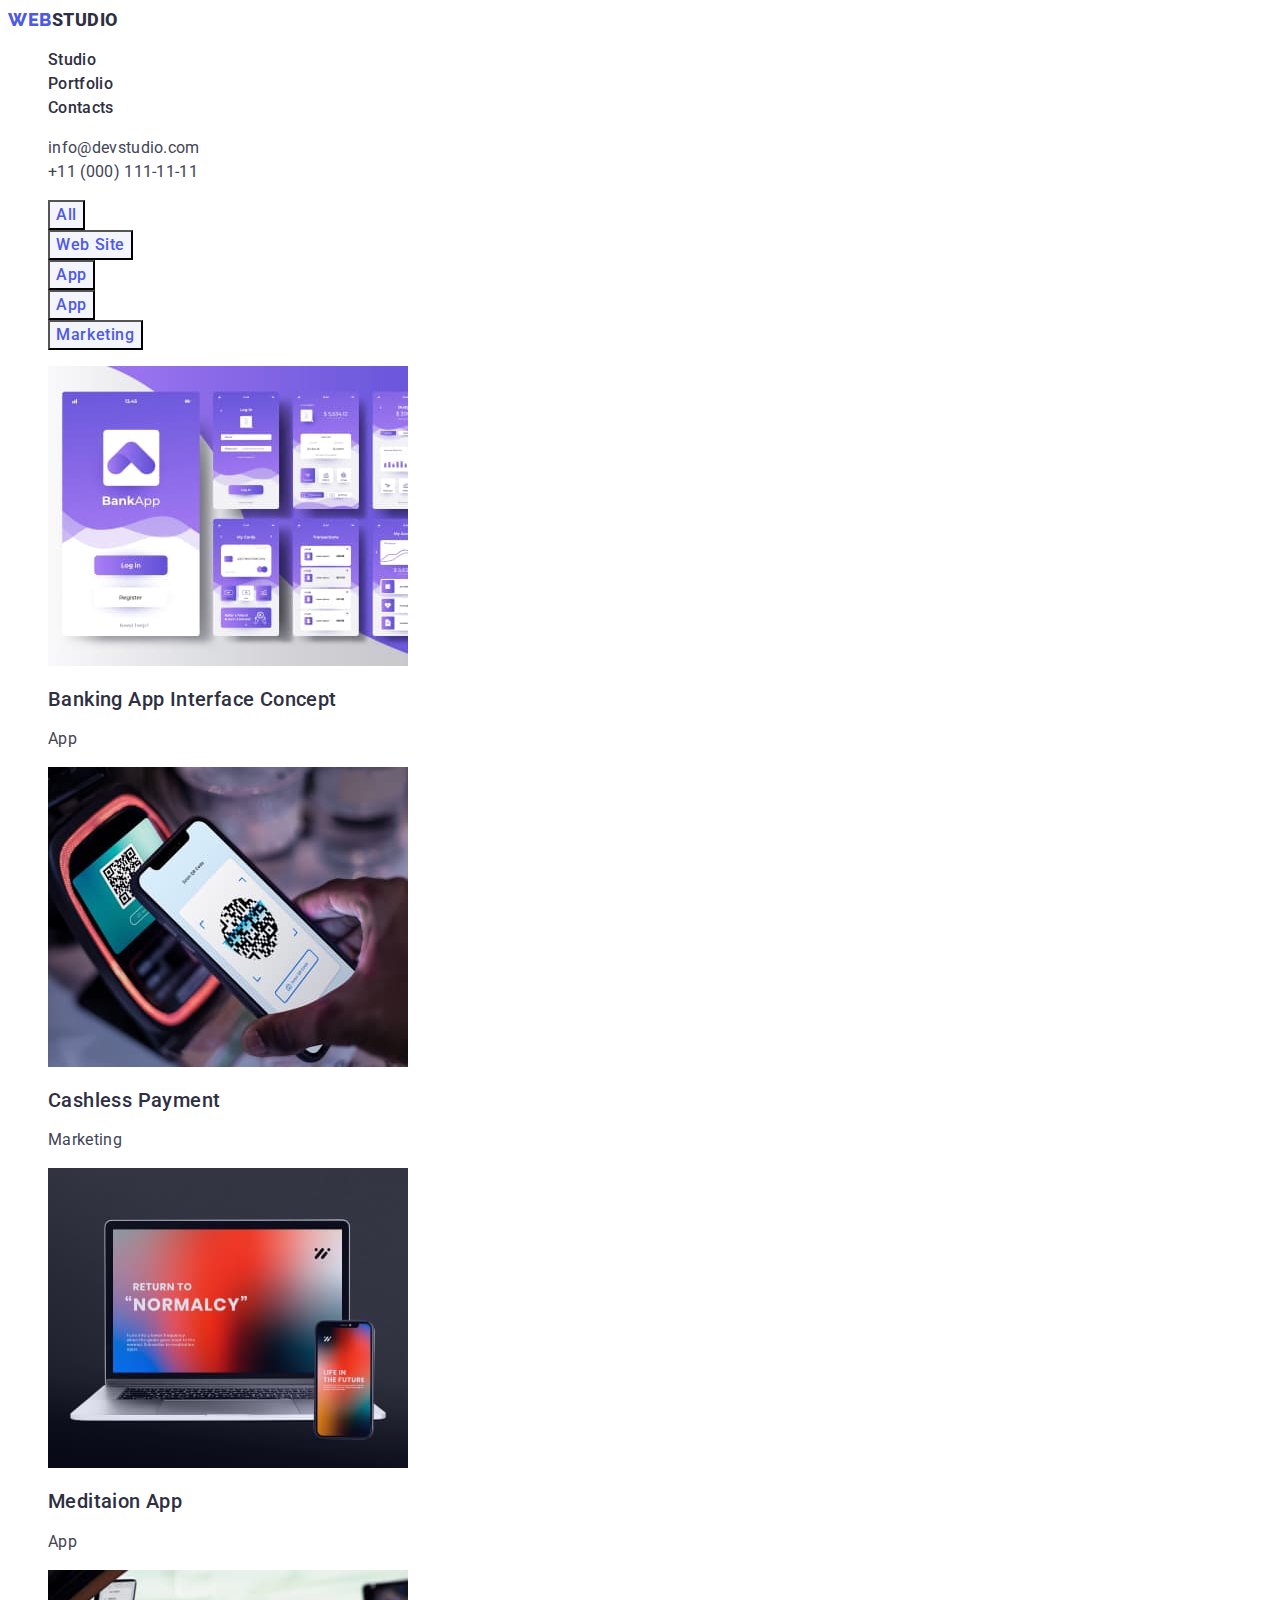
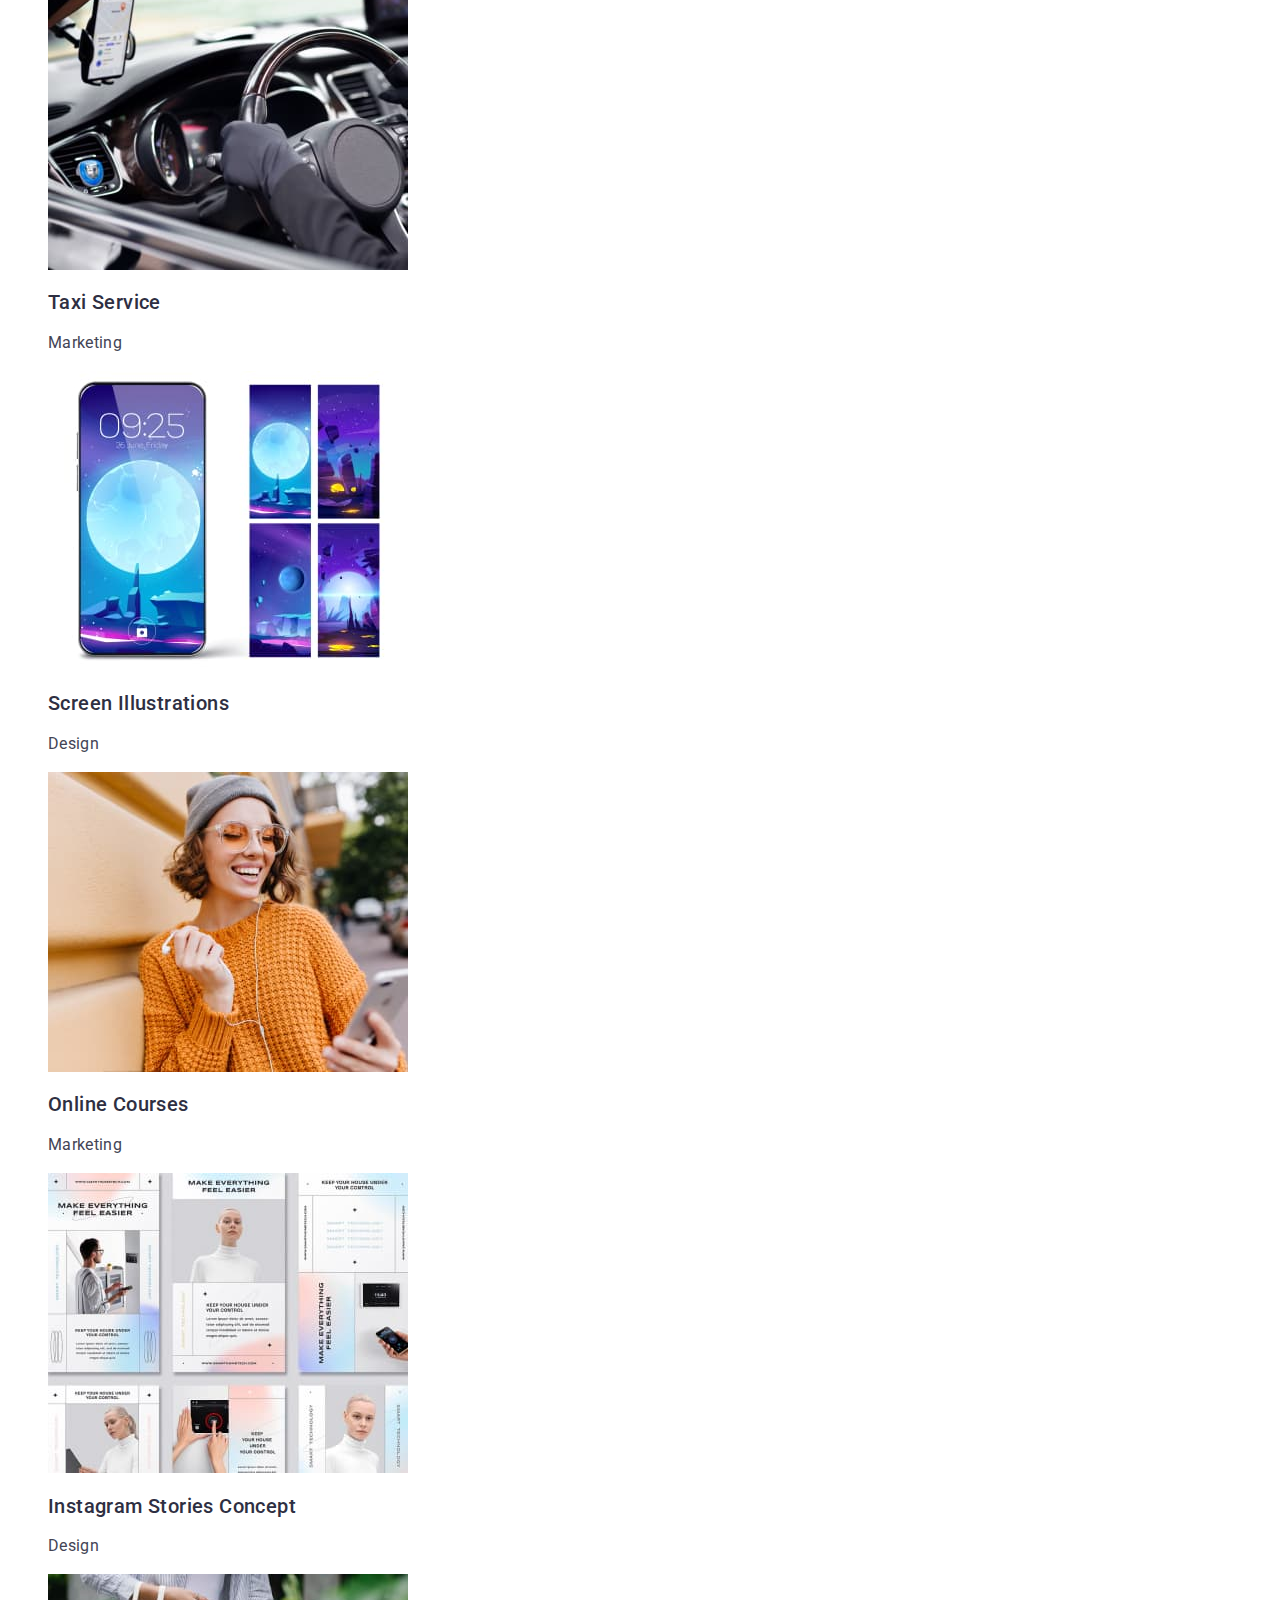
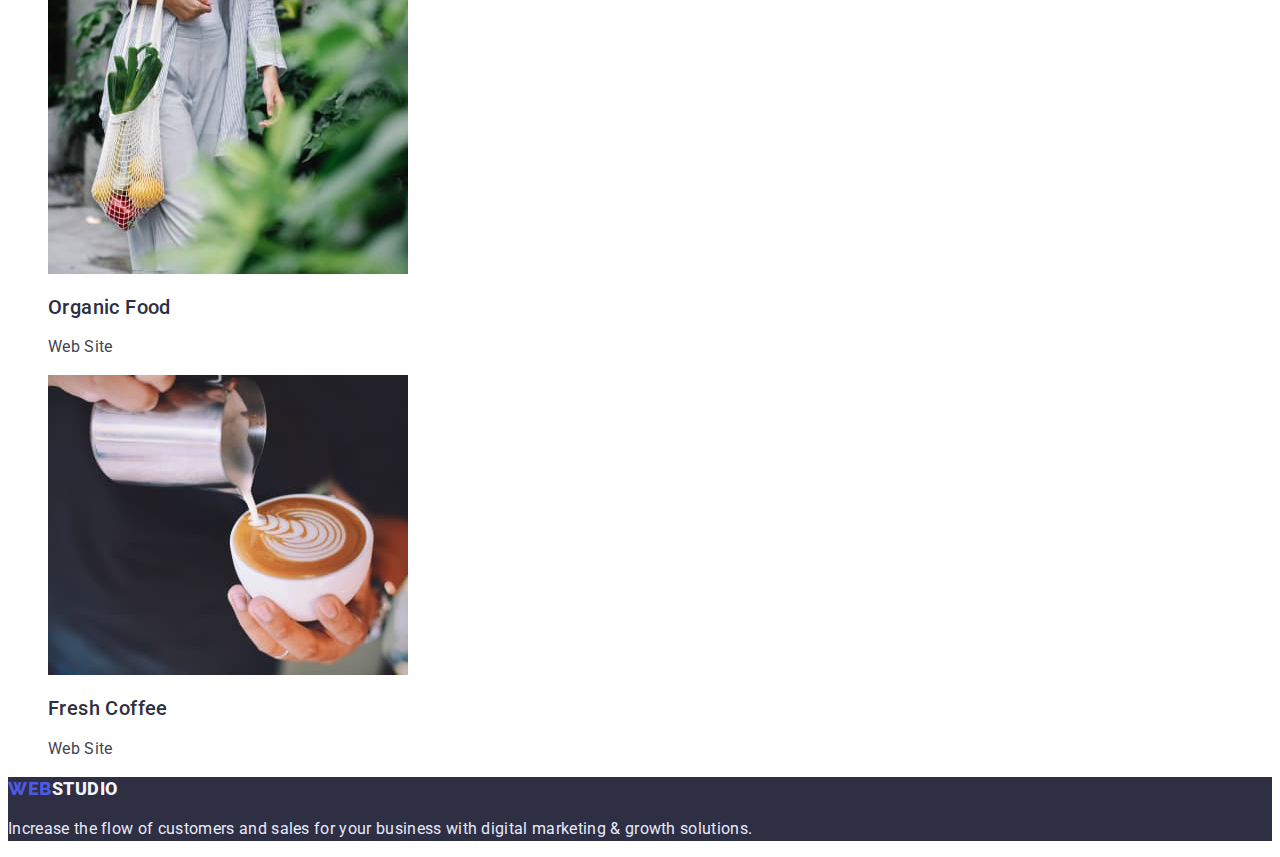
==== portfolio.html @ 966a5df7 "Initial commit" ====
<!DOCTYPE html>
<html lang="en">
  <head>
    <meta charset="UTF-8" />
    <meta http-equiv="X-UA-Compatible" content="IE=edge" />
    <meta name="viewport" content="width=device-width, initial-scale=1.0" />
    <link rel="preconnect" href="https://fonts.googleapis.com" />
    <link rel="preconnect" href="https://fonts.gstatic.com" crossorigin />
    <link
      href="https://fonts.googleapis.com/css2?family=Raleway:wght@800&family=Roboto:wght@400;500;700&display=swap"
      rel="stylesheet"
    />
    <link rel="stylesheet" href="./css/style.css" />
    <title>HW2</title>
  </head>
  <body>
    <header>
      <nav class="navOne">
        <a class="logo link" href="">Web<span class="logo3">Studio</span></a>

        <ul class="menu list" >
          <li class="menu-item">
            <a class="menu-link link" href="file:///C:/Users/serge/Desktop/Нова%20папка/goit-markup-hw-01/index.html">Studio</a>
          </li>
          <li class="menu-item">
            <a class="menu-link link" href="file:///C:/Users/serge/Desktop/Нова%20папка/goit-markup-hw-01/portfolio.html">Portfolio</a>
          </li>
          <li class="menu-item">
            <a class="menu-link link" href="">Contacts</a>
          </li>
        </ul>
      </nav>
      <ul class="contact list">
        <li><a class="contact-mail link" href="mailto:info@devstudio.com">info@devstudio.com</a></li>
        <li><a class="contact-phone-number link" href="tel:+110001111111">+11 (000) 111-11-11</a></li>
      </ul>
    </header>

    <main>
      <!-- <h1>Списки</h1> -->
      <ul class="list">
        <li>
          <button  class="btn" type="button">All</button>
        </li>
        <li><button class="btn" type="button">Web Site</button></li>
        <li><button class="btn" type="button">App</button></li>
        <li><button class="btn" type="button">App</button></li>
        <li><button class="btn" type="button">Marketing</button></li>
      </ul>
      <section>
        <ul class="list">
          <li>
            <img src="./Images/img2.jpg" alt="App" width="360" height="300" />
            <h2 class="title-one">Banking App Interface Concept</h2>
            <p class="paragraf">App</p>
          </li>
          <li>
            <img
              src="./Images/img1.jpg"
              alt="Marketing"
              width="360"
              height="300"
            />
            <h2 class="title-one">Cashless Payment</h2>
            <p class="paragraf">Marketing</p>
          </li>
          <li>
            <img src="./Images/img.jpg" alt="App" width="360" height="300" />
            <h2 class="title-one">Meditaion App</h2>
            <p class="paragraf">App</p>
          </li>
        </ul>

        <ul class="list">
          <li>
            <img
              src="./Images/img3.jpg"
              alt="Marketing"
              width="360"
              height="300"
            />
            <h2 class="title-one">Taxi Service</h2>
            <p class="paragraf">Marketing</p>
          </li>
          <li>
            <img
              src="./Images/img4.jpg"
              alt="Design"
              width="360"
              height="300"
            />
            <h2 class="title-one">Screen Illustrations</h2>
            <p class="paragraf">Design</p>
          </li>
          <li>
            <img
              src="./Images/img5.jpg"
              alt="Marketing"
              width="360"
              height="300"
            />
            <h2 class="title-one">Online Courses</h2>
            <p class="paragraf">Marketing</p>
          </li>
        </ul>

        <ul class="list">
          <li>
            <img
              src="./Images/img6.jpg"
              alt="Design"
              width="360"
              height="300"
            />
            <h2 class="title-one">Instagram Stories Concept</h2>
            <p class="paragraf">Design</p>
          </li>
          <li>
            <img
              src="./Images/img7.jpg"
              alt="Web Site"
              width="360"
              height="300"
            />
            <h2 class="title-one">Organic Food</h2>
            <p class="paragraf">Web Site</p>
          </li>
          <li>
            <img
              src="./Images/img8.jpg"
              alt="Web Site"
              width="360"
              height="300"
            />
            <h2 class="title-one">Fresh Coffee</h2>
            <p class="paragraf">Web Site</p>
          </li>
        </ul>
      </section>
    </main>

    <footer>
      <div class="Sector-footer">
        <a class="logo link" href="">Web<span class="logo2">Studio</span></a>

        <p class="parag-F">
          Increase the flow of customers and sales for your business with
          digital marketing & growth solutions.
        </p>
      </div>
    </footer>
  </body>
</html>
---- css/style.css ----
:root {
    --accent-color: #2E2F42;
    --color-logo: #4D5AE5;
}
 

/* LIST1!!! */
/* BODY! */

body * {
    font-family: 'Roboto', sans-serif;
    color: #2E2F42
}

/* NONE! */
.list {
list-style: none;
}

.link {
    text-decoration: none
} 


/* LOGO! */

.logo {
    
font-family: 'Raleway', sans-serif; 
font-weight: 800;
font-size: 18px;
line-height: 1.33;
display: flex;
align-items: center;
letter-spacing: 0.03em;
text-transform: uppercase;
color: var(--color-logo);

}

.logo2 {
    color: #F4F4FD;
}

.logo3 {
    color: var(--accent-color);
}
/* MENU! */

.menu-link {
font-weight: 500;
font-size: 16px;
line-height: 1.5;
letter-spacing: 0.02em;


}

.menu-link:hover,
.menu-link:focus {
color: #434455;
;
}

/* CONTACT! */

.contact-mail,
.contact-phone-number {
font-family: 'Roboto', sans-serif;
font-weight: 400;
font-size: 16px;
line-height: 1.5;
letter-spacing: 0.02em;
color: #434455;
}

.contact-mail:hover,
.contact-mail:focus,
.contact-phone-number:hover,
.contact-phone-number:focus {
    color: #4D5AE5;
}



/* HERO! */

.hero {
background:var(--accent-color);
}

.h1 {
font-weight: 700;
font-size: 56px;
line-height: 1.07;
letter-spacing: 0.02em;
color: #ffffff;


}

.modal-button {
    font-weight: 500;
    font-size: 16px;
    line-height: 1.5;
    letter-spacing: 0.04em;
     color: #FFFFFF;
     background: #4D5AE5;
     cursor: pointer;
}

.modal-button:hover,
.modal-button:focus {
    background: #4D5AE5;
}

/* TYPE! */

.main-title {
font-weight: 500;
font-size: 20px;
line-height: 1.2;
letter-spacing: 0.02em;

}

.main-title-one {
font-weight: 700;
font-size: 36px;
line-height: 1.11;
letter-spacing: 0.02em;

}

.paragraf {
    font-size: 16px;
    line-height: 1.5;
    letter-spacing: 0.02em;
    color: #434455;
}

.team-group {
    background: #F4F4FD;
}

/* FOOTER! */

.parag-F {
font-size: 16px;
line-height: 1.5;
letter-spacing: 0.02em;
color: #E7E9FC;
}



.Sector-footer {
    background: var(--accent-color);
}
/* LIST1!!! */



/* LIST2!!! */

/* TYPE! */

.title-one {
     font-family: 'Roboto', sans-serif; 
font-weight: 500;
font-size: 20px;
line-height: 1.2;
letter-spacing: 0.02em;
color: #2E2F42;

}

.paragraf {
 font-family: 'Roboto', sans-serif;
font-size: 16px;
line-height: 1.5;
letter-spacing: 0.02em;
color: #434455;
}

/* BUTTON! */

.btn {
 font-family: 'Roboto', sans-serif;
font-weight: 500;
font-size: 16px;
line-height: 1.5;
letter-spacing: 0.04em;
color: #4D5AE5;
background: #F4F4FD;
cursor: pointer;
}

.btn:hover,
.btn:focus {
    background: #404BBF;;
    color: #FFFFFF;
}
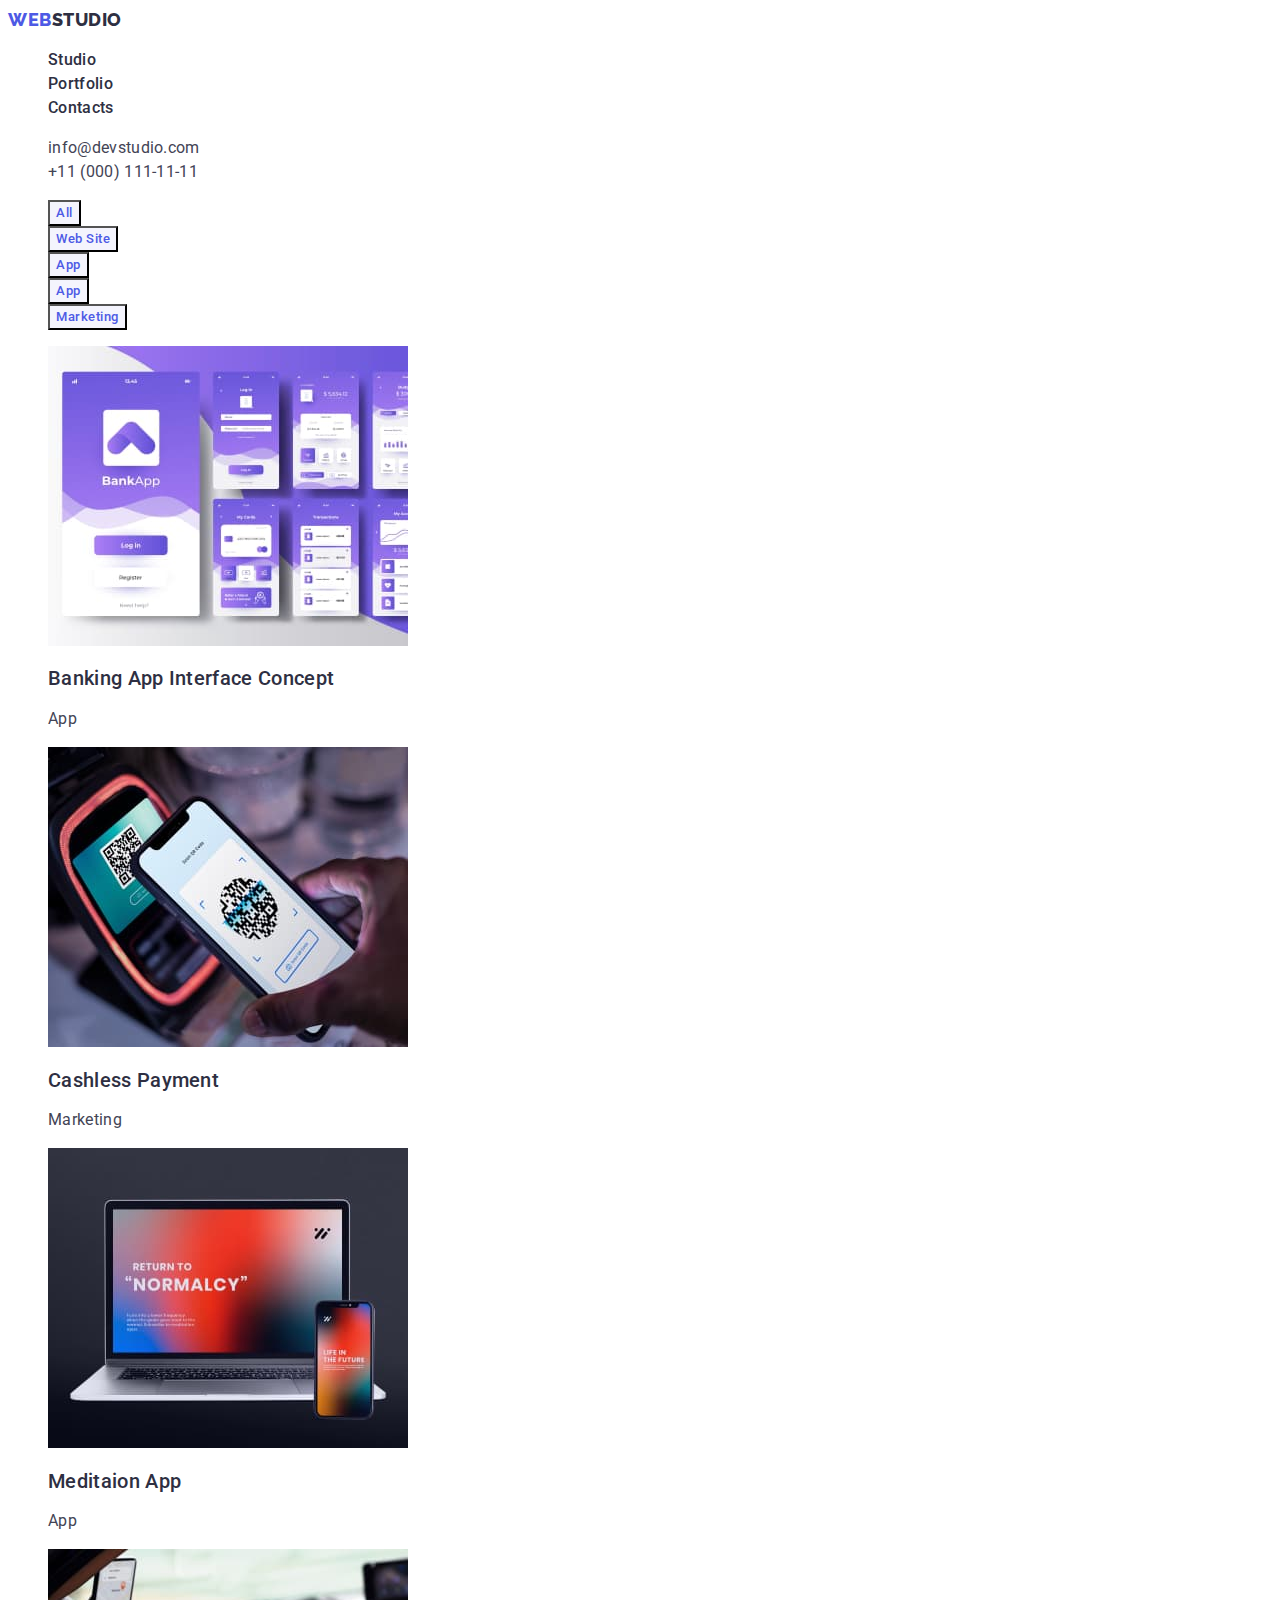
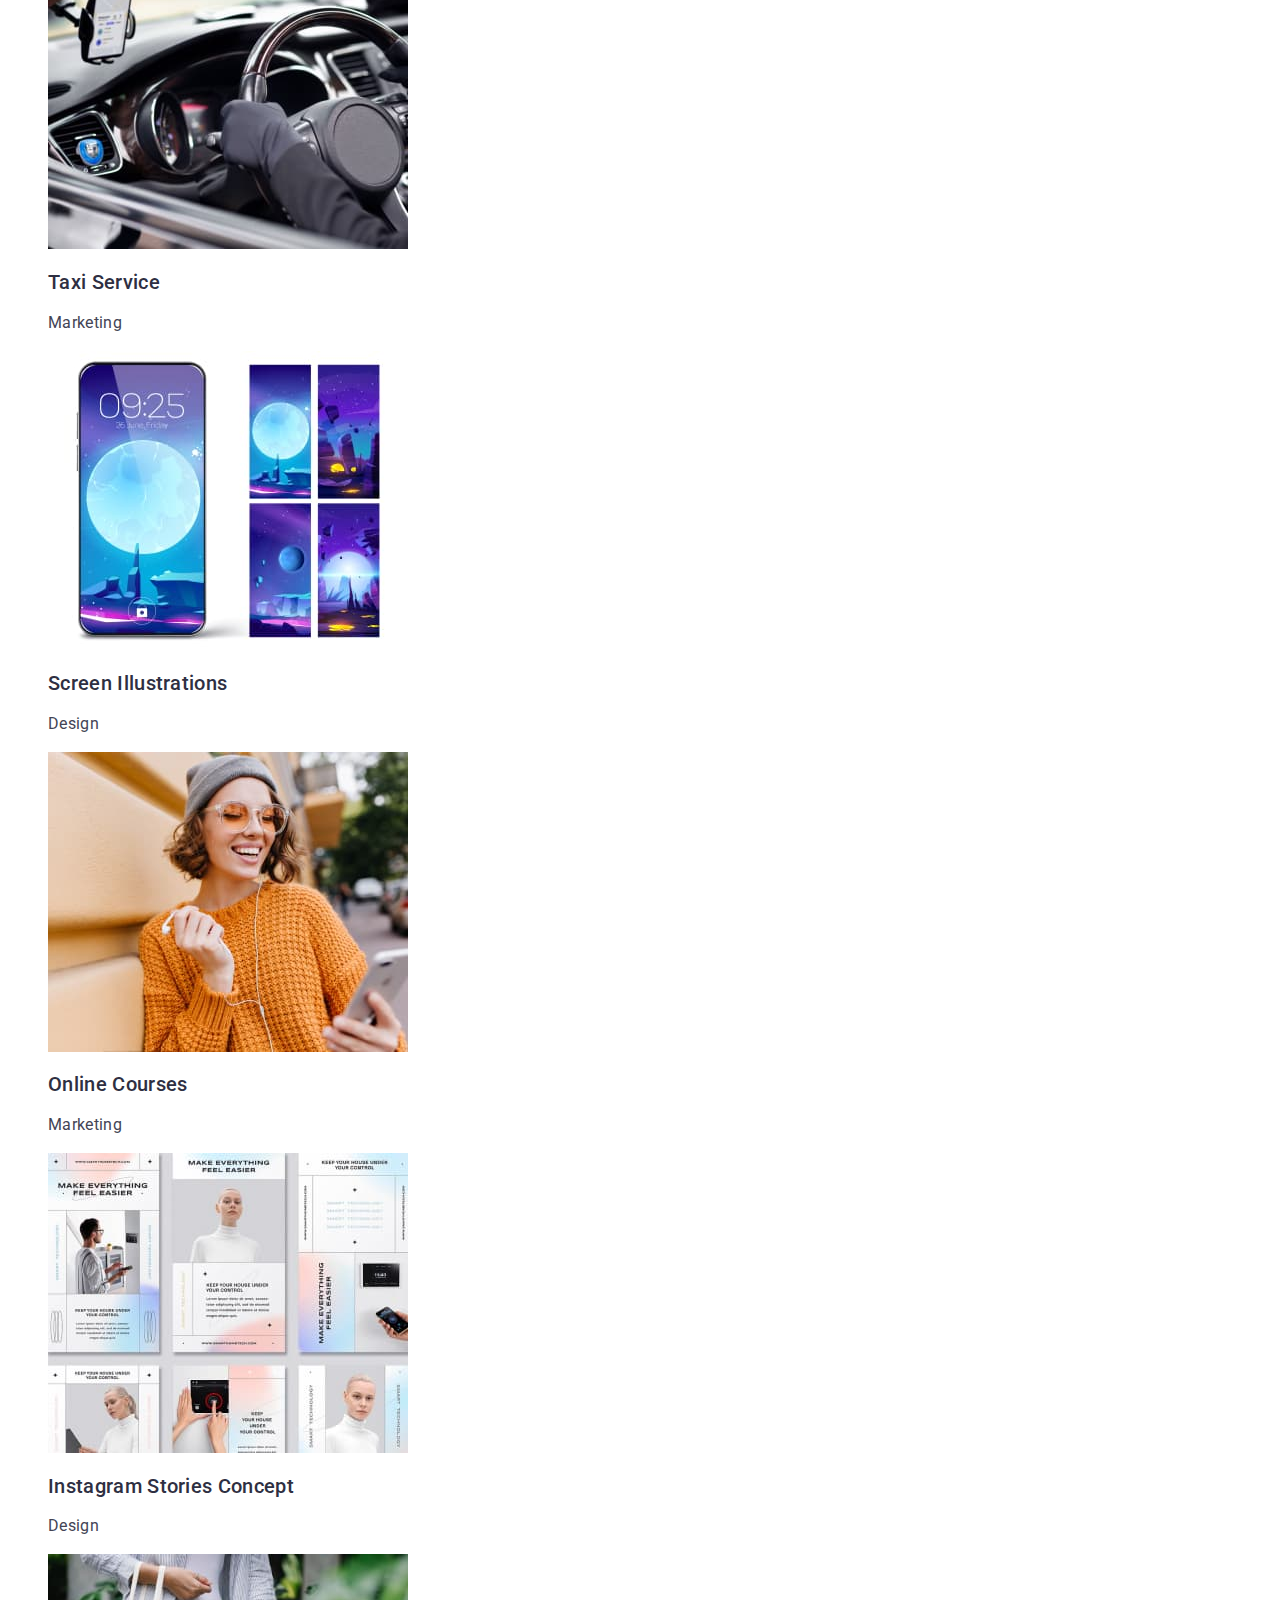
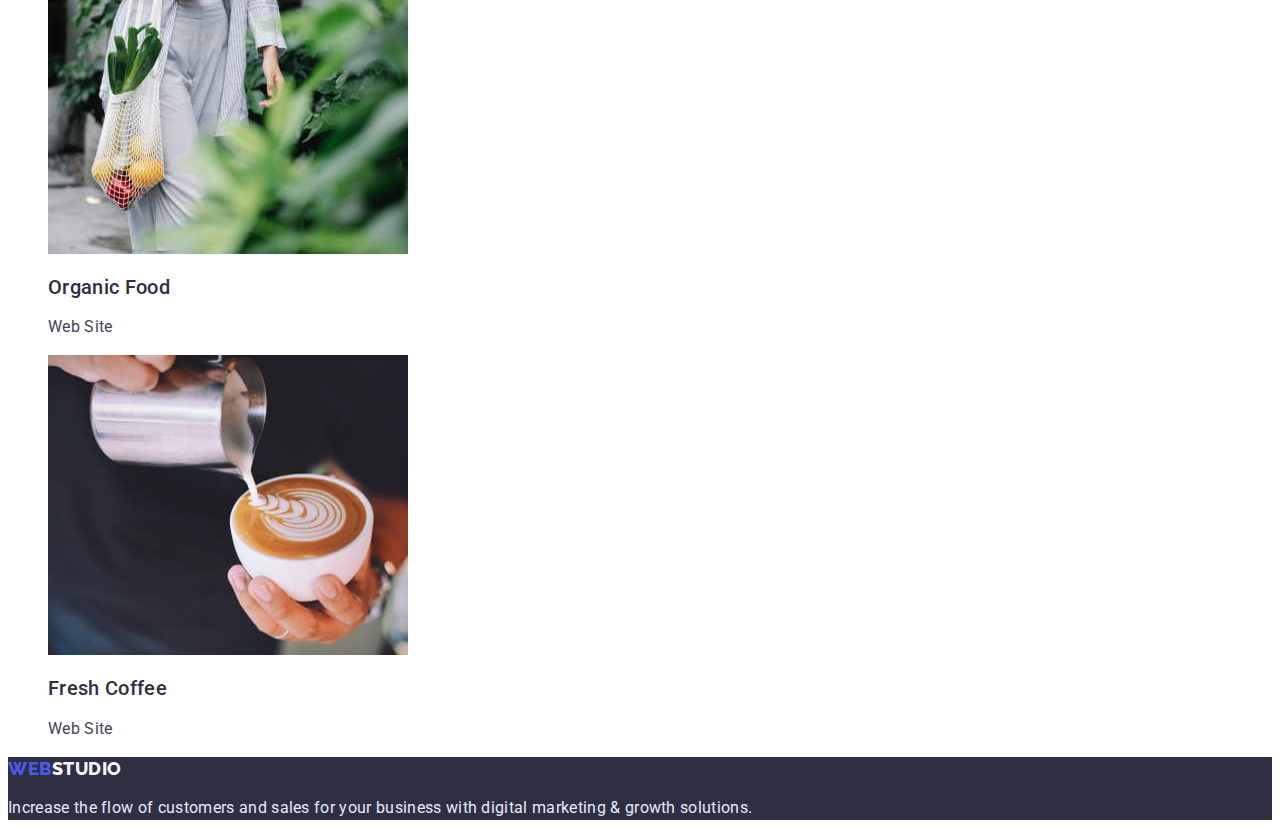
==== commit 282301ae: "Change" ====
--- a/portfolio.html
+++ b/portfolio.html
@@ -16,14 +16,14 @@
   <body>
     <header>
       <nav class="navOne">
-        <a class="logo link" href="">Web<span class="logo3">Studio</span></a>
+        <a class="logo link" href="">Web<span class="logo-two">Studio</span></a>
 
         <ul class="menu list" >
           <li class="menu-item">
-            <a class="menu-link link" href="file:///C:/Users/serge/Desktop/Нова%20папка/goit-markup-hw-01/index.html">Studio</a>
+            <a class="menu-link link" href="./index.html">Studio</a>
           </li>
           <li class="menu-item">
-            <a class="menu-link link" href="file:///C:/Users/serge/Desktop/Нова%20папка/goit-markup-hw-01/portfolio.html">Portfolio</a>
+            <a class="menu-link link" href="./portfolio.html">Portfolio</a>
           </li>
           <li class="menu-item">
             <a class="menu-link link" href="">Contacts</a>
@@ -141,7 +141,7 @@
 
     <footer>
       <div class="Sector-footer">
-        <a class="logo link" href="">Web<span class="logo2">Studio</span></a>
+        <a class="logo link" href="">Web<span class="logo-one">Studio</span></a>
 
         <p class="parag-F">
           Increase the flow of customers and sales for your business with
--- a/css/style.css
+++ b/css/style.css
@@ -1,15 +1,25 @@
 :root {
     --accent-color: #2E2F42;
-    --color-logo: #4D5AE5;
+    --accent-color-upgrade: #F4F4FD;
+    --accent-color-upgrade-one: #ffffff;
+    --accent-color-upgrade-two: #434455;
+    --accent-color-upgrade-three: #4D5AE5;
+    --accent-color-upgrade-four: #E7E9FC;
+    --accent-color-upgrade-fife: #2E2F42;
+    --accent-color-upgrade-six: #404BBF;
+    --accent-color-upgrade-seven: #2E2F42;
+
 }
  
 
 /* LIST1!!! */
 /* BODY! */
 
-body * {
-    font-family: 'Roboto', sans-serif;
-    color: #2E2F42
+body {
+font-family: 'Roboto', sans-serif;
+font-size: 16px;
+letter-spacing: 0.02em;
+
 }
 
 /* NONE! */
@@ -34,31 +44,31 @@
 align-items: center;
 letter-spacing: 0.03em;
 text-transform: uppercase;
-color: var(--color-logo);
+color: var(--accent-color-upgrade-three);
 
 }
 
-.logo2 {
-    color: #F4F4FD;
+
+.logo-one {
+    color: var(--accent-color-upgrade);
 }
 
-.logo3 {
+.logo-two {
     color: var(--accent-color);
 }
 /* MENU! */
 
 .menu-link {
 font-weight: 500;
-font-size: 16px;
 line-height: 1.5;
-letter-spacing: 0.02em;
+color: var(--accent-color-upgrade-seven);
 
 
 }
 
 .menu-link:hover,
 .menu-link:focus {
-color: #434455;
+color: var(--accent-color-upgrade-two);
 ;
 }
 
@@ -68,17 +78,15 @@
 .contact-phone-number {
 font-family: 'Roboto', sans-serif;
 font-weight: 400;
-font-size: 16px;
 line-height: 1.5;
-letter-spacing: 0.02em;
-color: #434455;
+color: var(--accent-color-upgrade-two);
 }
 
 .contact-mail:hover,
 .contact-mail:focus,
 .contact-phone-number:hover,
 .contact-phone-number:focus {
-    color: #4D5AE5;
+    color: var(--accent-color-upgrade-three);
 }
 
 
@@ -89,29 +97,25 @@
 background:var(--accent-color);
 }
 
-.h1 {
+.main-title-two {
 font-weight: 700;
 font-size: 56px;
 line-height: 1.07;
-letter-spacing: 0.02em;
-color: #ffffff;
-
-
+color: var(--accent-color-upgrade-one);
 }
 
 .modal-button {
     font-weight: 500;
-    font-size: 16px;
     line-height: 1.5;
     letter-spacing: 0.04em;
-     color: #FFFFFF;
-     background: #4D5AE5;
-     cursor: pointer;
+    color: var(--accent-color-upgrade-one);
+    background: var(--accent-color-upgrade-three);
+    cursor: pointer;
 }
 
 .modal-button:hover,
 .modal-button:focus {
-    background: #4D5AE5;
+    background: var(--accent-color-upgrade-three);
 }
 
 /* TYPE! */
@@ -120,7 +124,6 @@
 font-weight: 500;
 font-size: 20px;
 line-height: 1.2;
-letter-spacing: 0.02em;
 
 }
 
@@ -128,28 +131,23 @@
 font-weight: 700;
 font-size: 36px;
 line-height: 1.11;
-letter-spacing: 0.02em;
 
 }
 
 .paragraf {
-    font-size: 16px;
     line-height: 1.5;
-    letter-spacing: 0.02em;
-    color: #434455;
+    color: var(--accent-color-upgrade-two);
 }
 
 .team-group {
-    background: #F4F4FD;
+    background: var(--accent-color-upgrade);
 }
 
 /* FOOTER! */
 
 .parag-F {
-font-size: 16px;
 line-height: 1.5;
-letter-spacing: 0.02em;
-color: #E7E9FC;
+color: var(--accent-color-upgrade-four);
 }
 
 
@@ -170,17 +168,14 @@
 font-weight: 500;
 font-size: 20px;
 line-height: 1.2;
-letter-spacing: 0.02em;
-color: #2E2F42;
+color: var(--accent-color-upgrade-fife);
 
 }
 
 .paragraf {
  font-family: 'Roboto', sans-serif;
-font-size: 16px;
 line-height: 1.5;
-letter-spacing: 0.02em;
-color: #434455;
+color: var(--accent-color-upgrade-two);
 }
 
 /* BUTTON! */
@@ -188,16 +183,15 @@
 .btn {
  font-family: 'Roboto', sans-serif;
 font-weight: 500;
-font-size: 16px;
 line-height: 1.5;
 letter-spacing: 0.04em;
-color: #4D5AE5;
-background: #F4F4FD;
+color: var(--accent-color-upgrade-three);
+background: var(--accent-color-upgrade);
 cursor: pointer;
 }
 
 .btn:hover,
 .btn:focus {
-    background: #404BBF;;
-    color: #FFFFFF;
+    background: var(--accent-color-upgrade-six);;
+    color: var(--accent-color-upgrade-one);
 }